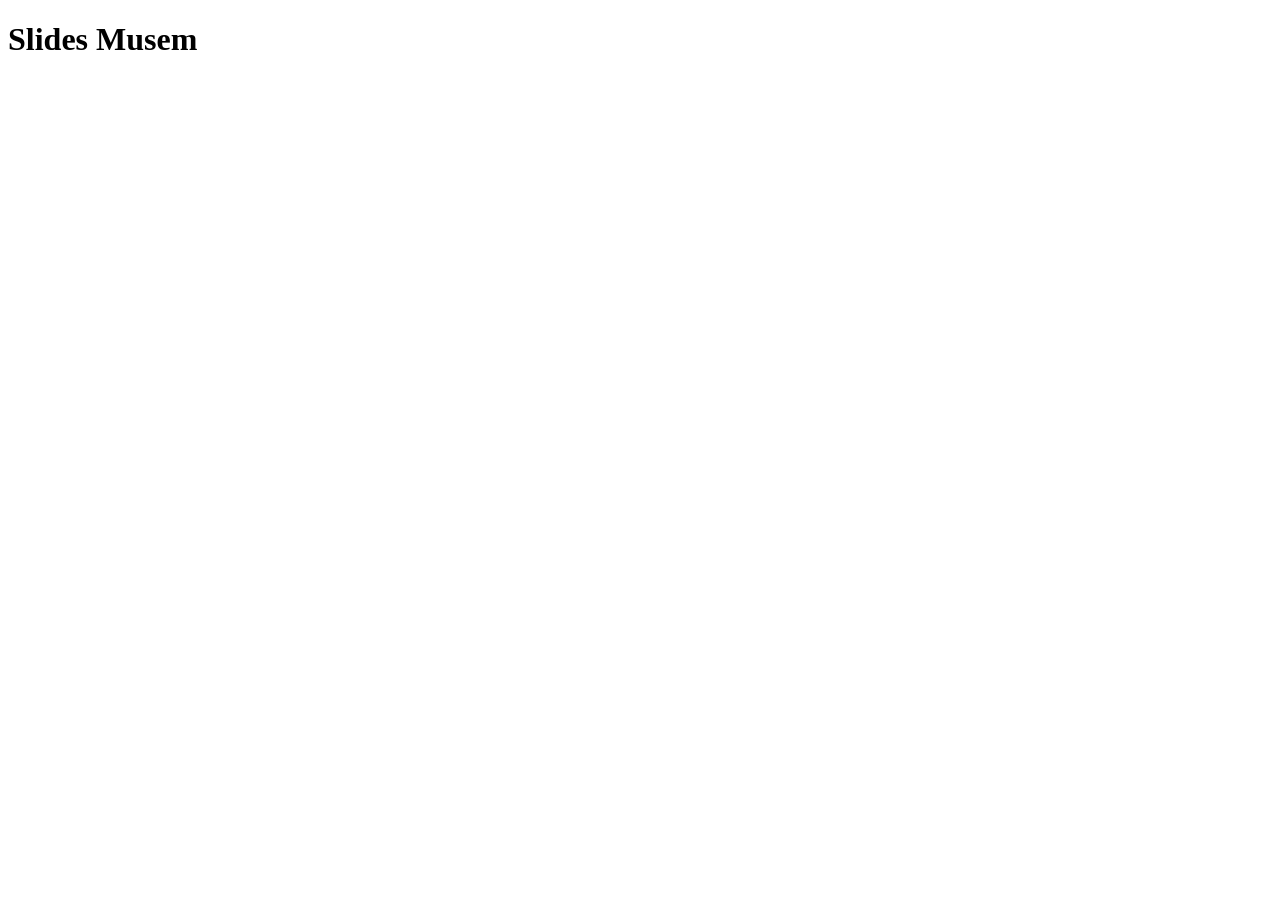
==== home.html @ 57581a11 "teste" ====
<!DOCTYPE html>
<html lang="pt-br">
<head>
    <meta charset="UTF-8">
    <meta name="viewport" content="width=device-width, initial-scale=1.0">
    <title>Slides Museum</title>
    <link rel="stylesheet" href="style/pag-principal/style.css">
    <link rel="stylesheet" href="style/pag-principal/media-queries.css">
</head>
<body>
    <h1>Slides Musem</h1>
</body>
</html>
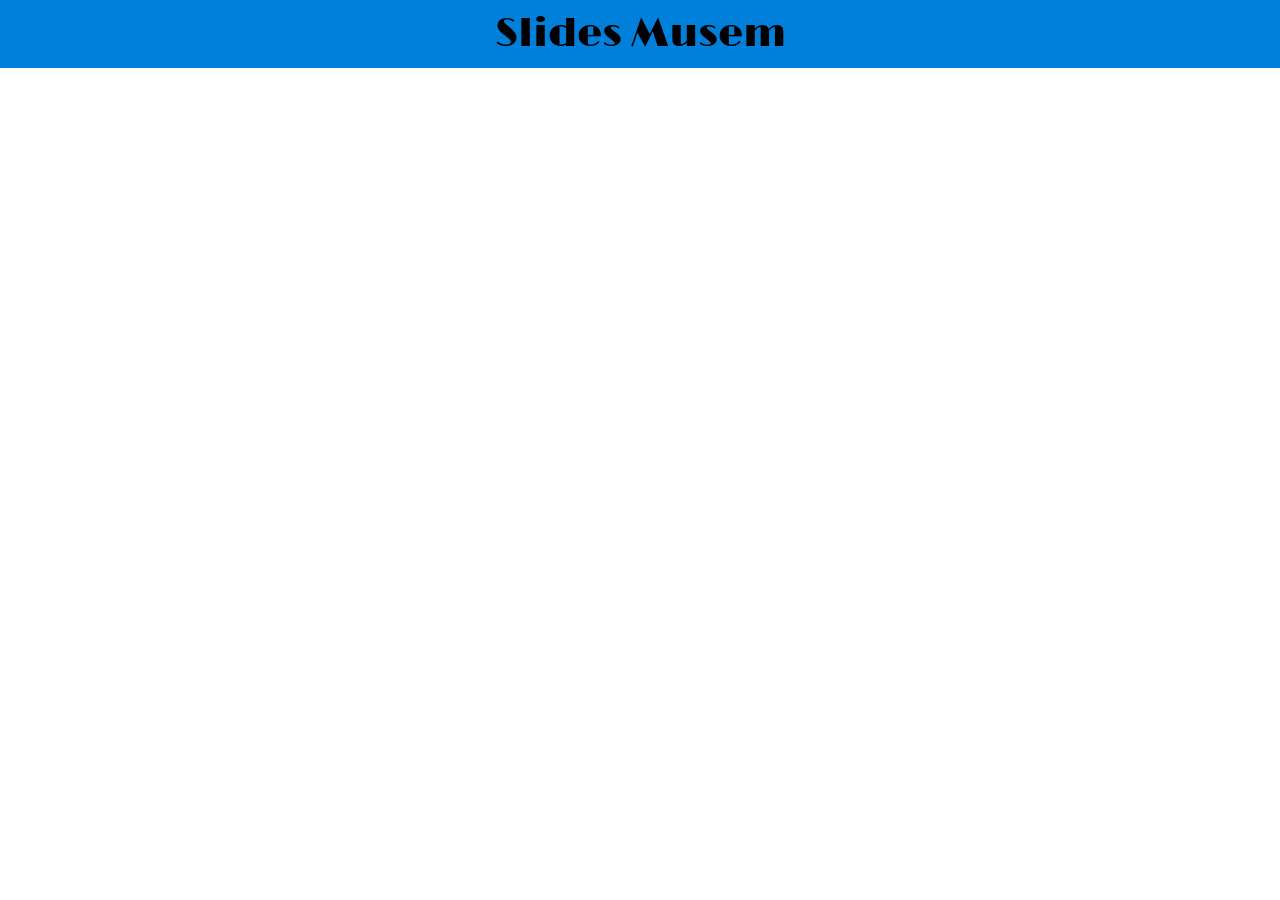
==== commit 79e6668c: "comecei o home.html" ====
--- a/home.html
+++ b/home.html
@@ -8,6 +8,8 @@
     <link rel="stylesheet" href="style/pag-principal/media-queries.css">
 </head>
 <body>
-    <h1>Slides Musem</h1>
+    <header>
+        <h1>Slides Musem</h1>
+    </header>
 </body>
 </html>
--- a/style/pag-principal/style.css
+++ b/style/pag-principal/style.css
@@ -0,0 +1,37 @@
+@charset "UTF-8";
+
+@import url('https://fonts.googleapis.com/css2?family=Limelight&display=swap');
+
+:root {
+    --cor1: #0080db;
+    --cor2: #003bdb;
+    --cor3: #0b00db;
+    --cor4: #5300db;
+    --cor5: #9b00db;
+    --cor6: #d1d1d1;
+    --cor7: #00185a;
+}
+
+* {
+    margin: 0;
+    padding: 0;
+    box-sizing: border-box;
+}
+
+html, body {
+    width: 100vw;
+    font-family: system-ui, -apple-system, BlinkMacSystemFont, 'Segoe UI', Roboto, Oxygen, Ubuntu, Cantarell, 'Open Sans', 'Helvetica Neue', sans-serif;
+}
+
+header {
+    background-color: var(--cor1);
+}
+
+header > h1 {
+    text-align: center;
+    font-family: "Limelight", sans-serif;
+    font-weight: 400;
+    font-style: normal;
+    font-size: 2.5em;
+    padding: 10px;
+}
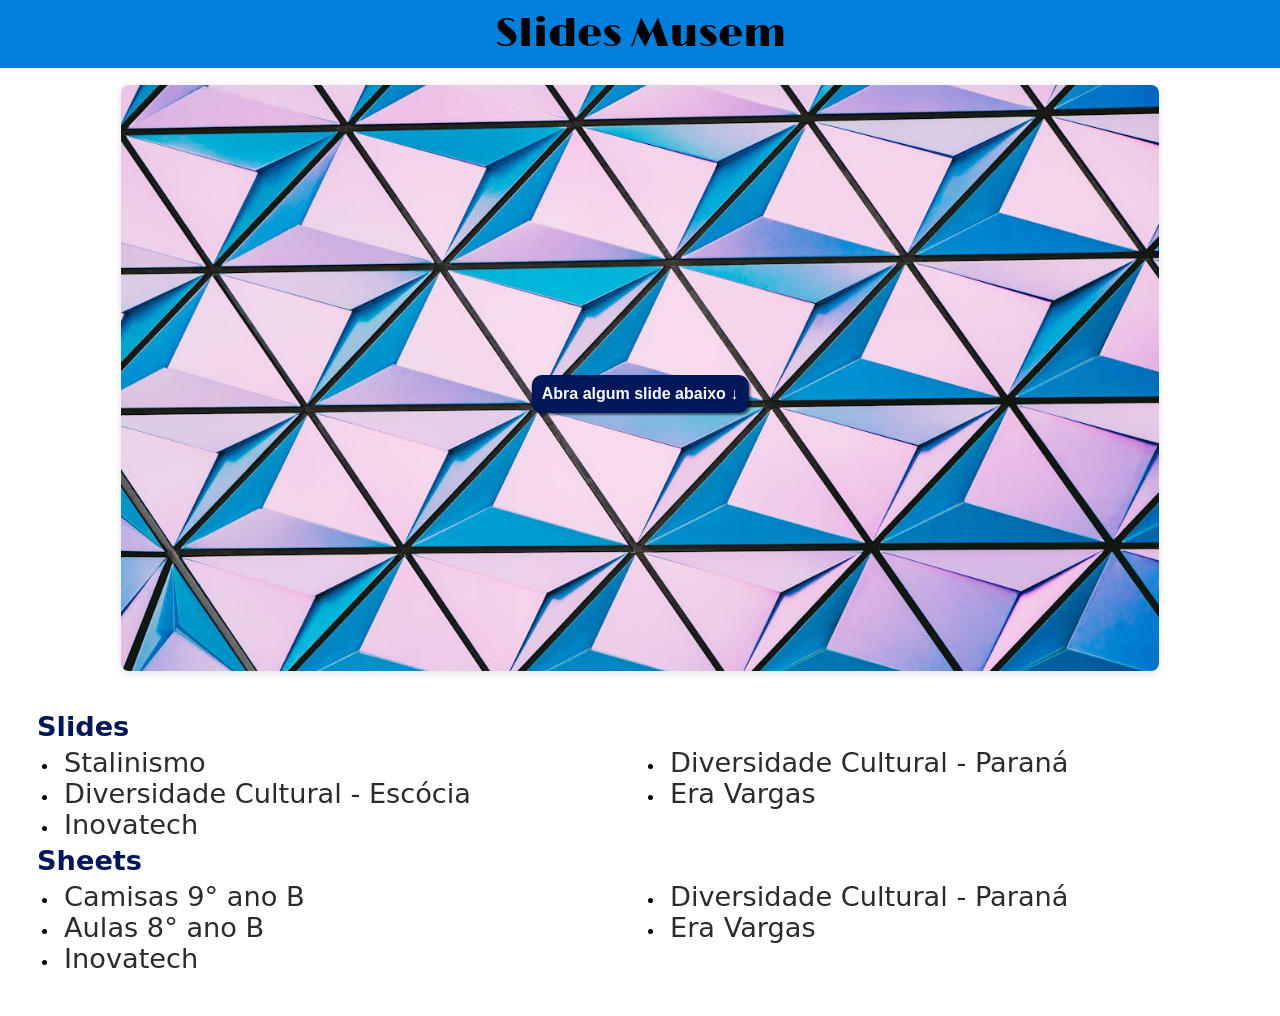
==== commit c22e701b: "comecei o home.html" ====
--- a/home.html
+++ b/home.html
@@ -11,5 +11,29 @@
     <header>
         <h1>Slides Musem</h1>
     </header>
+    <main>
+        <section id="frame">
+            <iframe loading="lazy" style="position: absolute; width: 100%; height: 100%; top: 0; left: 0; border: none; padding: 0; margin: 0;" src="frame.html" allowfullscreen="allowfullscreen" allow="fullscreen" name="frame">
+            </iframe>
+        </section>
+        <section id="links">
+            <h1>Slides</h1>
+            <ul>
+                <li><a href="https://www.canva.com/design/DAGofRwTSjg/5tSwWn_iskTOmRzHTqWyFA/view?embed" target="frame">Stalinismo</a></li>
+                <li><a href="https://www.canva.com/design/DAF89XKPQCM/vU7bbNN-9479TFH1cFXdaw/view?embed" target="frame">Diversidade Cultural - Escócia</a></li>
+                <li><a href="https://www.canva.com/design/DAGh0Abqvo0/DknqtjJ37WX-OYvwPnaelw/view?embed" target="frame">Inovatech</a></li>
+                <li><a href="https://www.canva.com/design/DAFb6UtCuiQ/e9VZ6Lv0mUQP16YxV_r0Wg/view?embed" target="frame">Diversidade Cultural - Paraná</a></li>
+                <li><a href="https://app.luminpdf.com/viewer/6898eea450bb4395b14a62db" target="frame">Era Vargas</a></li>
+            </ul>
+            <h1>Sheets</h1>
+            <ul>
+                <li><a href="https://docs.google.com/spreadsheets/d/e/2PACX-1vTShXzH5eI5XZfSLv7M-ya6vo8MD-cX6rj87nRKiQad_BGnemRE-kGzvKFmcS-34KHqHcH9T1Fqjcyt/pubhtml?widget=true&amp;headers=false" target="frame">Camisas 9° ano B</a></li>
+                <li><a href="https://docs.google.com/spreadsheets/d/e/2PACX-1vSFq0UoHhgOdx1SwVxv3ZuHDUchSpLaPJn9AHNFq6kYKZk412hBND6si9kvgpccBzw7p0Sn1_TzEyLR/pubhtml?gid=0&amp;single=true&amp;widget=true&amp;headers=false" target="frame">Aulas 8° ano B</a></li>
+                <li><a href="" target="frame">Inovatech</a></li>
+                <li><a href="" target="frame">Diversidade Cultural - Paraná</a></li>
+                <li><a href="" target="frame">Era Vargas</a></li>
+            </ul>
+        </section>
+    </main>
 </body>
 </html>
--- a/style/pag-principal/style.css
+++ b/style/pag-principal/style.css
@@ -25,6 +25,7 @@
 
 header {
     background-color: var(--cor1);
+    height: auto;
 }
 
 header > h1 {
@@ -34,4 +35,51 @@
     font-style: normal;
     font-size: 2.5em;
     padding: 10px;
+}
+
+main {
+    padding: 7px;
+}
+
+#links {
+    padding: 30px;
+}
+
+#frame {
+    position: relative;
+    width: 82%;
+    height: 0;
+    padding-top: 46.2500%;
+    padding-bottom: 0;
+    box-shadow: 0 2px 8px 0 rgba(63,69,81,0.16);
+    margin: auto;
+    margin-top: 10px;
+    margin-bottom: 10px;
+    overflow: hidden;
+    border-radius: 8px;
+    will-change: transform;
+}
+
+#links a {
+    font-weight: 500;
+    font-size: calc(1vw + 0.9em);
+    text-decoration: none;
+    color: #2b2b2b;
+}
+
+#links a:hover {
+    font-weight: bold;
+    color: #1b1b1b;
+}
+
+#links ul {
+    list-style-position: inside;
+    list-style-type: disc;
+    columns: 2;
+    margin: 5px;
+}
+
+#links h1 {
+    font-size: 1.7em;
+    color: var(--cor7);
 }
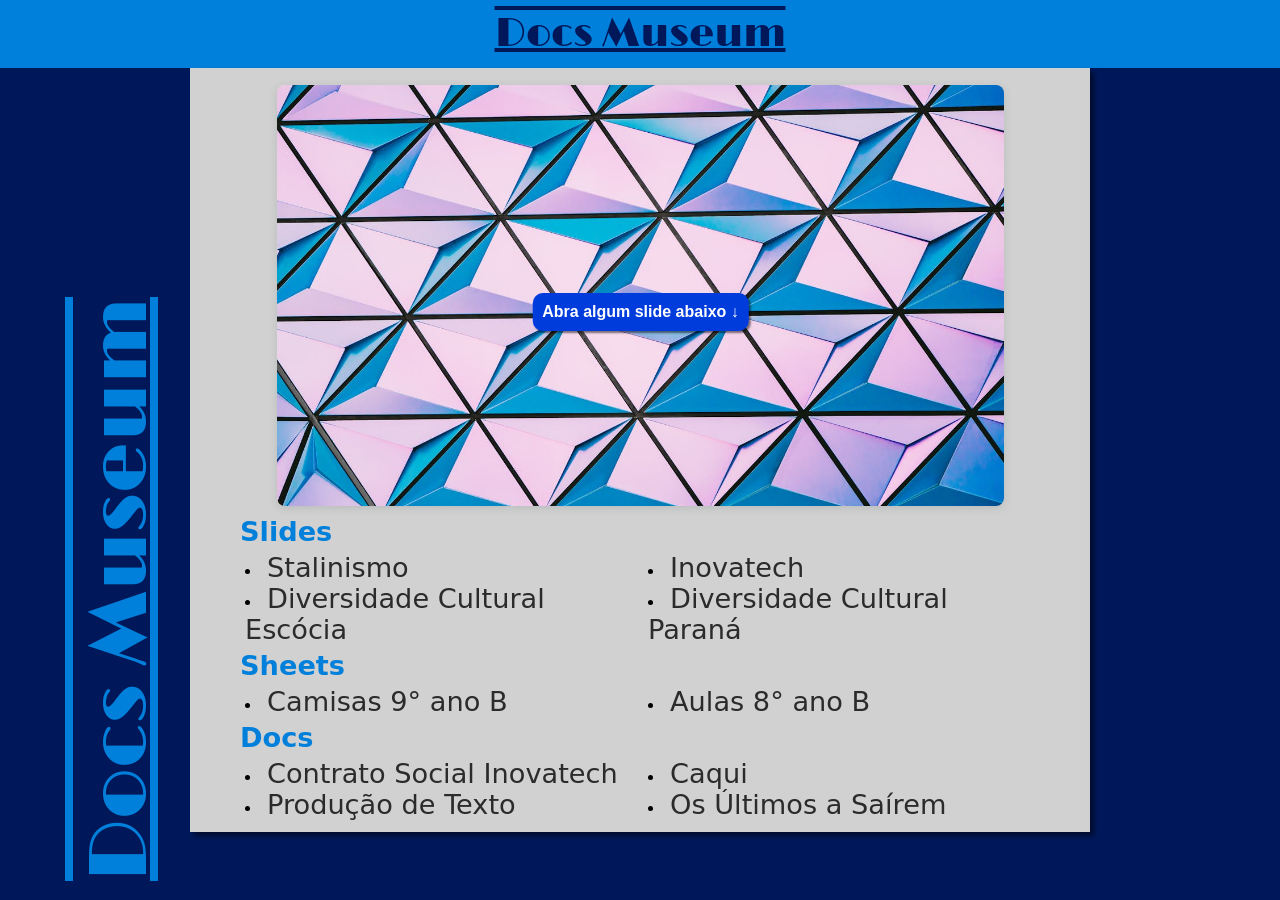
==== commit 3f1ee445: "muitas mudanças mudanças no estilo, add media query para telas grandes e add links de docs" ====
--- a/home.html
+++ b/home.html
@@ -3,13 +3,14 @@
 <head>
     <meta charset="UTF-8">
     <meta name="viewport" content="width=device-width, initial-scale=1.0">
-    <title>Slides Museum</title>
+    <title>Docs Museum</title>
     <link rel="stylesheet" href="style/pag-principal/style.css">
     <link rel="stylesheet" href="style/pag-principal/media-queries.css">
 </head>
 <body>
+    <h1 id="detalhe-fundo">Docs Museum</h1>
     <header>
-        <h1>Slides Musem</h1>
+        <h1>Docs Museum</h1>
     </header>
     <main>
         <section id="frame">
@@ -20,18 +21,21 @@
             <h1>Slides</h1>
             <ul>
                 <li><a href="https://www.canva.com/design/DAGofRwTSjg/5tSwWn_iskTOmRzHTqWyFA/view?embed" target="frame">Stalinismo</a></li>
-                <li><a href="https://www.canva.com/design/DAF89XKPQCM/vU7bbNN-9479TFH1cFXdaw/view?embed" target="frame">Diversidade Cultural - Escócia</a></li>
+                <li><a href="https://www.canva.com/design/DAF89XKPQCM/vU7bbNN-9479TFH1cFXdaw/view?embed" target="frame">Diversidade Cultural Escócia</a></li>
                 <li><a href="https://www.canva.com/design/DAGh0Abqvo0/DknqtjJ37WX-OYvwPnaelw/view?embed" target="frame">Inovatech</a></li>
-                <li><a href="https://www.canva.com/design/DAFb6UtCuiQ/e9VZ6Lv0mUQP16YxV_r0Wg/view?embed" target="frame">Diversidade Cultural - Paraná</a></li>
-                <li><a href="https://app.luminpdf.com/viewer/6898eea450bb4395b14a62db" target="frame">Era Vargas</a></li>
+                <li><a href="https://www.canva.com/design/DAFb6UtCuiQ/e9VZ6Lv0mUQP16YxV_r0Wg/view?embed" target="frame">Diversidade Cultural Paraná</a></li>
             </ul>
             <h1>Sheets</h1>
             <ul>
                 <li><a href="https://docs.google.com/spreadsheets/d/e/2PACX-1vTShXzH5eI5XZfSLv7M-ya6vo8MD-cX6rj87nRKiQad_BGnemRE-kGzvKFmcS-34KHqHcH9T1Fqjcyt/pubhtml?widget=true&amp;headers=false" target="frame">Camisas 9° ano B</a></li>
                 <li><a href="https://docs.google.com/spreadsheets/d/e/2PACX-1vSFq0UoHhgOdx1SwVxv3ZuHDUchSpLaPJn9AHNFq6kYKZk412hBND6si9kvgpccBzw7p0Sn1_TzEyLR/pubhtml?gid=0&amp;single=true&amp;widget=true&amp;headers=false" target="frame">Aulas 8° ano B</a></li>
-                <li><a href="" target="frame">Inovatech</a></li>
-                <li><a href="" target="frame">Diversidade Cultural - Paraná</a></li>
-                <li><a href="" target="frame">Era Vargas</a></li>
+            </ul>
+            <h1>Docs</h1>
+            <ul>
+                <li><a href="https://docs.google.com/document/d/e/2PACX-1vQwblRhK2gB9f5ba-99mK-PbHjIuMCC0g9x1E5Holk6SXD3jS21W6jR3wDz0AfRbRlvpxHHXVp3ZVSu/pub?embedded=true" target="frame" onclick="iframeDocs()">Contrato Social Inovatech</a></li>
+                <li><a href="https://docs.google.com/document/d/e/2PACX-1vTHpKIN0p4ZNQ2Pbmw7fl3zMDKvl6nTQm4WHek1Hy3ieGVi0zdH04dcZpOs4nllKBAsN3lFF3gt72ex/pub?embedded=true" target="frame" onclick="iframeDocs()">Produção de Texto</a></li>
+                <li><a href="https://docs.google.com/document/d/e/2PACX-1vSqa54Hw6v9-uTmPwhLIZAbB9QavrHvl7PGVKILvt7-MRjtR3iww-GCNS7akb_8u5wGxTQFz5WGNQ-j/pub?embedded=true" target="frame" onclick="iframeDocs()">Caqui</a></li>
+                <li><a href="https://www.canva.com/design/DAF_ZtJ9mG0/ypiRp37IRXvDtJjBKKDY_A/view?embed" target="frame" onclick="iframeDocs()">Os Últimos a Saírem</a></li>
             </ul>
         </section>
     </main>
--- a/style/pag-principal/style.css
+++ b/style/pag-principal/style.css
@@ -19,8 +19,20 @@
 }
 
 html, body {
-    width: 100vw;
     font-family: system-ui, -apple-system, BlinkMacSystemFont, 'Segoe UI', Roboto, Oxygen, Ubuntu, Cantarell, 'Open Sans', 'Helvetica Neue', sans-serif;
+}
+
+#detalhe-fundo {
+    display: none;
+    font-family: "Limelight", sans-serif;
+    font-weight: 400;
+    font-style: normal;
+    font-size: 5em;
+    color: var(--cor1);
+    position: absolute;
+    top: 60%;
+    left: -170px;
+    transform: rotate(270deg);text-decoration: overline underline;
 }
 
 header {
@@ -34,11 +46,14 @@
     font-weight: 400;
     font-style: normal;
     font-size: 2.5em;
+    color: var(--cor7);
     padding: 10px;
+    text-decoration: overline underline;
 }
 
 main {
     padding: 7px;
+    background-color: var(--cor6);
 }
 
 #links {
@@ -69,7 +84,7 @@
 
 #links a:hover {
     font-weight: bold;
-    color: #1b1b1b;
+    color: var(--cor4);
 }
 
 #links ul {
@@ -81,5 +96,5 @@
 
 #links h1 {
     font-size: 1.7em;
-    color: var(--cor7);
+    color: var(--cor1);
 }
--- a/style/pag-principal/media-queries.css
+++ b/style/pag-principal/media-queries.css
@@ -0,0 +1,28 @@
+@charset "UTF-8";
+
+@media screen and (min-width: 993px) {
+    html, body {
+        background-color: var(--cor7);
+    }
+
+    #detalhe-fundo {
+        display: inline;
+    }
+
+    main {
+        width: 900px;
+        margin: auto;
+        box-shadow: 4px 4px 5px rgba(0, 0, 0, 0.5);
+    }
+
+    #frame {
+        max-width: 750px;
+        padding-top: max(421px);
+    }
+
+    #links {
+        width: 800px;
+        margin: auto;
+        padding: 0;
+    }
+}
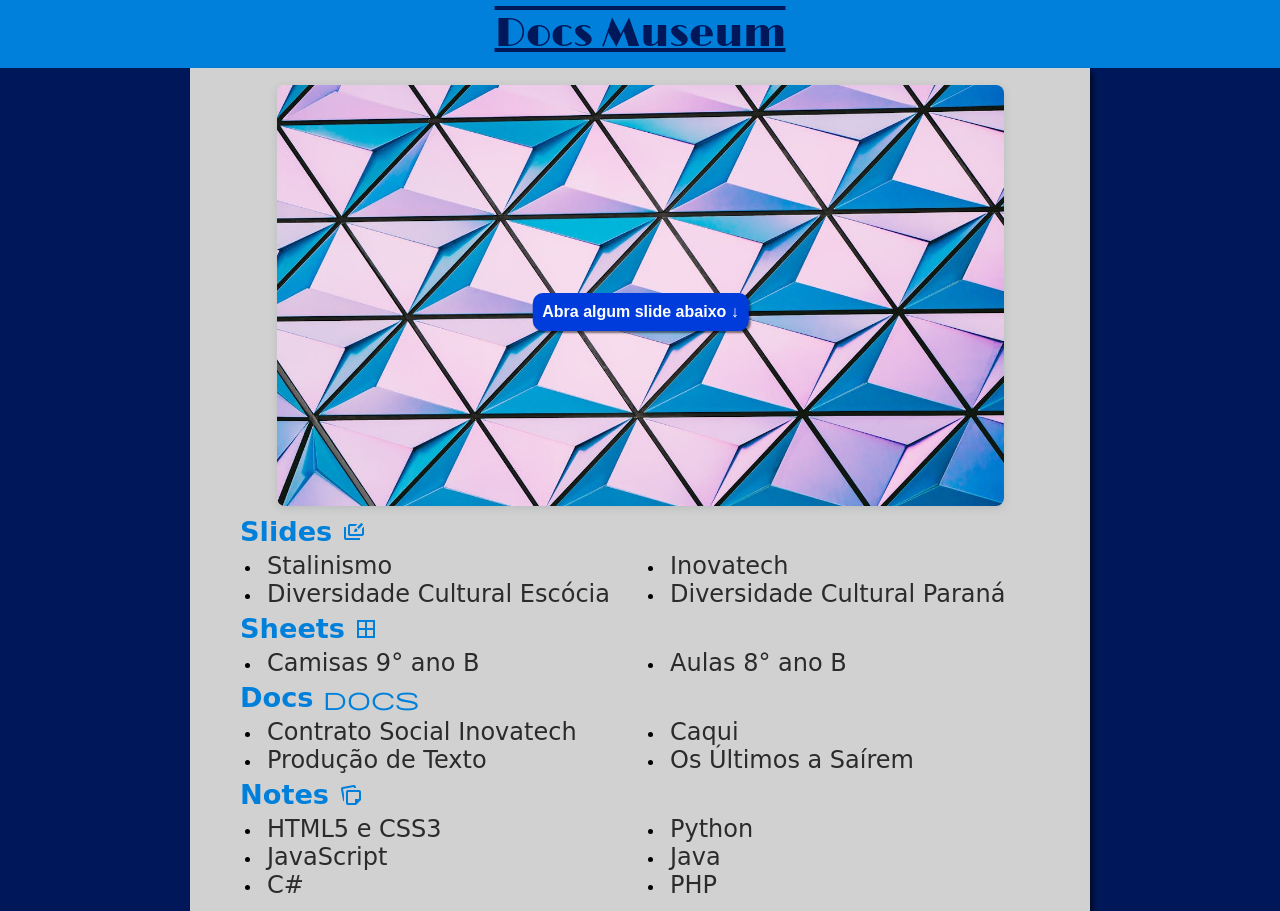
==== commit ed72dce2: "várias mudanças mudanças no style do frame.html, add icones e aba de notes no home.html e alterações" ====
--- a/home.html
+++ b/home.html
@@ -6,9 +6,9 @@
     <title>Docs Museum</title>
     <link rel="stylesheet" href="style/pag-principal/style.css">
     <link rel="stylesheet" href="style/pag-principal/media-queries.css">
+    <link rel="stylesheet" href="https://fonts.googleapis.com/css2?family=Material+Symbols+Outlined:opsz,wght,FILL,GRAD@20..48,100..700,0..1,-50..200&" />
 </head>
 <body>
-    <h1 id="detalhe-fundo">Docs Museum</h1>
     <header>
         <h1>Docs Museum</h1>
     </header>
@@ -18,24 +18,33 @@
             </iframe>
         </section>
         <section id="links">
-            <h1>Slides</h1>
+            <h1>Slides <i class="material-symbols-outlined">slide_library</i></h1>
             <ul>
                 <li><a href="https://www.canva.com/design/DAGofRwTSjg/5tSwWn_iskTOmRzHTqWyFA/view?embed" target="frame">Stalinismo</a></li>
                 <li><a href="https://www.canva.com/design/DAF89XKPQCM/vU7bbNN-9479TFH1cFXdaw/view?embed" target="frame">Diversidade Cultural Escócia</a></li>
                 <li><a href="https://www.canva.com/design/DAGh0Abqvo0/DknqtjJ37WX-OYvwPnaelw/view?embed" target="frame">Inovatech</a></li>
                 <li><a href="https://www.canva.com/design/DAFb6UtCuiQ/e9VZ6Lv0mUQP16YxV_r0Wg/view?embed" target="frame">Diversidade Cultural Paraná</a></li>
             </ul>
-            <h1>Sheets</h1>
+            <h1>Sheets <i class="material-symbols-outlined">border_all</i></h1>
             <ul>
                 <li><a href="https://docs.google.com/spreadsheets/d/e/2PACX-1vTShXzH5eI5XZfSLv7M-ya6vo8MD-cX6rj87nRKiQad_BGnemRE-kGzvKFmcS-34KHqHcH9T1Fqjcyt/pubhtml?widget=true&amp;headers=false" target="frame">Camisas 9° ano B</a></li>
                 <li><a href="https://docs.google.com/spreadsheets/d/e/2PACX-1vSFq0UoHhgOdx1SwVxv3ZuHDUchSpLaPJn9AHNFq6kYKZk412hBND6si9kvgpccBzw7p0Sn1_TzEyLR/pubhtml?gid=0&amp;single=true&amp;widget=true&amp;headers=false" target="frame">Aulas 8° ano B</a></li>
             </ul>
-            <h1>Docs</h1>
+            <h1>Docs <i class="material-symbols-outlined">docs</i></h1>
             <ul>
-                <li><a href="https://docs.google.com/document/d/e/2PACX-1vQwblRhK2gB9f5ba-99mK-PbHjIuMCC0g9x1E5Holk6SXD3jS21W6jR3wDz0AfRbRlvpxHHXVp3ZVSu/pub?embedded=true" target="frame" onclick="iframeDocs()">Contrato Social Inovatech</a></li>
-                <li><a href="https://docs.google.com/document/d/e/2PACX-1vTHpKIN0p4ZNQ2Pbmw7fl3zMDKvl6nTQm4WHek1Hy3ieGVi0zdH04dcZpOs4nllKBAsN3lFF3gt72ex/pub?embedded=true" target="frame" onclick="iframeDocs()">Produção de Texto</a></li>
-                <li><a href="https://docs.google.com/document/d/e/2PACX-1vSqa54Hw6v9-uTmPwhLIZAbB9QavrHvl7PGVKILvt7-MRjtR3iww-GCNS7akb_8u5wGxTQFz5WGNQ-j/pub?embedded=true" target="frame" onclick="iframeDocs()">Caqui</a></li>
-                <li><a href="https://www.canva.com/design/DAF_ZtJ9mG0/ypiRp37IRXvDtJjBKKDY_A/view?embed" target="frame" onclick="iframeDocs()">Os Últimos a Saírem</a></li>
+                <li><a href="https://docs.google.com/document/d/e/2PACX-1vQwblRhK2gB9f5ba-99mK-PbHjIuMCC0g9x1E5Holk6SXD3jS21W6jR3wDz0AfRbRlvpxHHXVp3ZVSu/pub?embedded=true" target="frame">Contrato Social Inovatech</a></li>
+                <li><a href="https://docs.google.com/document/d/e/2PACX-1vTHpKIN0p4ZNQ2Pbmw7fl3zMDKvl6nTQm4WHek1Hy3ieGVi0zdH04dcZpOs4nllKBAsN3lFF3gt72ex/pub?embedded=true" target="frame">Produção de Texto</a></li>
+                <li><a href="https://docs.google.com/document/d/e/2PACX-1vSqa54Hw6v9-uTmPwhLIZAbB9QavrHvl7PGVKILvt7-MRjtR3iww-GCNS7akb_8u5wGxTQFz5WGNQ-j/pub?embedded=true" target="frame">Caqui</a></li>
+                <li><a href="https://www.canva.com/design/DAF_ZtJ9mG0/ypiRp37IRXvDtJjBKKDY_A/view?embed" target="frame">Os Últimos a Saírem</a></li>
+            </ul>
+            <h1>Notes <i class="material-symbols-outlined">note_stack</i></h1>
+            <ul>
+                <li><a href="https://nasal-meadow-4b7.notion.site/ebd/1f46b3f1999080fb93edd382ca19bce9" target="frame">HTML5 e CSS3</a></li>
+                <li><a href="https://nasal-meadow-4b7.notion.site/ebd/1f46b3f19990807baf84e3ab8e6cf618" target="frame">JavaScript</a></li>
+                <li><a href="https://nasal-meadow-4b7.notion.site/ebd/24c6b3f199908066a9a6c28bdfbe9cbb" target="frame">C#</a></li>
+                <li><a href="https://nasal-meadow-4b7.notion.site/ebd/1f76b3f1999080e78cc8dc5a5716c155" target="frame">Python</a></li>
+                <li><a href="https://nasal-meadow-4b7.notion.site/ebd/1f76b3f1999080ae812ae52ba894a439" target="frame">Java</a></li>
+                <li><a href="https://nasal-meadow-4b7.notion.site/ebd/1f76b3f19990808ca78ec1dec84cb9e4" target="frame">PHP</a></li>
             </ul>
         </section>
     </main>
--- a/style/pag-principal/style.css
+++ b/style/pag-principal/style.css
@@ -20,19 +20,6 @@
 
 html, body {
     font-family: system-ui, -apple-system, BlinkMacSystemFont, 'Segoe UI', Roboto, Oxygen, Ubuntu, Cantarell, 'Open Sans', 'Helvetica Neue', sans-serif;
-}
-
-#detalhe-fundo {
-    display: none;
-    font-family: "Limelight", sans-serif;
-    font-weight: 400;
-    font-style: normal;
-    font-size: 5em;
-    color: var(--cor1);
-    position: absolute;
-    top: 60%;
-    left: -170px;
-    transform: rotate(270deg);text-decoration: overline underline;
 }
 
 header {
@@ -75,26 +62,29 @@
     will-change: transform;
 }
 
+#links h1 {
+    font-size: 1.7em;
+    color: var(--cor1);
+}
+
+#links i {
+    transform: translateY(3px);
+}
+
 #links a {
     font-weight: 500;
-    font-size: calc(1vw + 0.9em);
+    font-size: 1.5em;
     text-decoration: none;
     color: #2b2b2b;
 }
 
 #links a:hover {
-    font-weight: bold;
+    text-decoration: underline;
     color: var(--cor4);
 }
 
 #links ul {
     list-style-position: inside;
     list-style-type: disc;
-    columns: 2;
     margin: 5px;
-}
-
-#links h1 {
-    font-size: 1.7em;
-    color: var(--cor1);
 }
--- a/style/pag-principal/media-queries.css
+++ b/style/pag-principal/media-queries.css
@@ -1,12 +1,14 @@
 @charset "UTF-8";
+
+@media screen and (min-width: 730px) {
+    #links ul {
+        columns: 2;
+    }
+}
 
 @media screen and (min-width: 993px) {
     html, body {
         background-color: var(--cor7);
-    }
-
-    #detalhe-fundo {
-        display: inline;
     }
 
     main {
